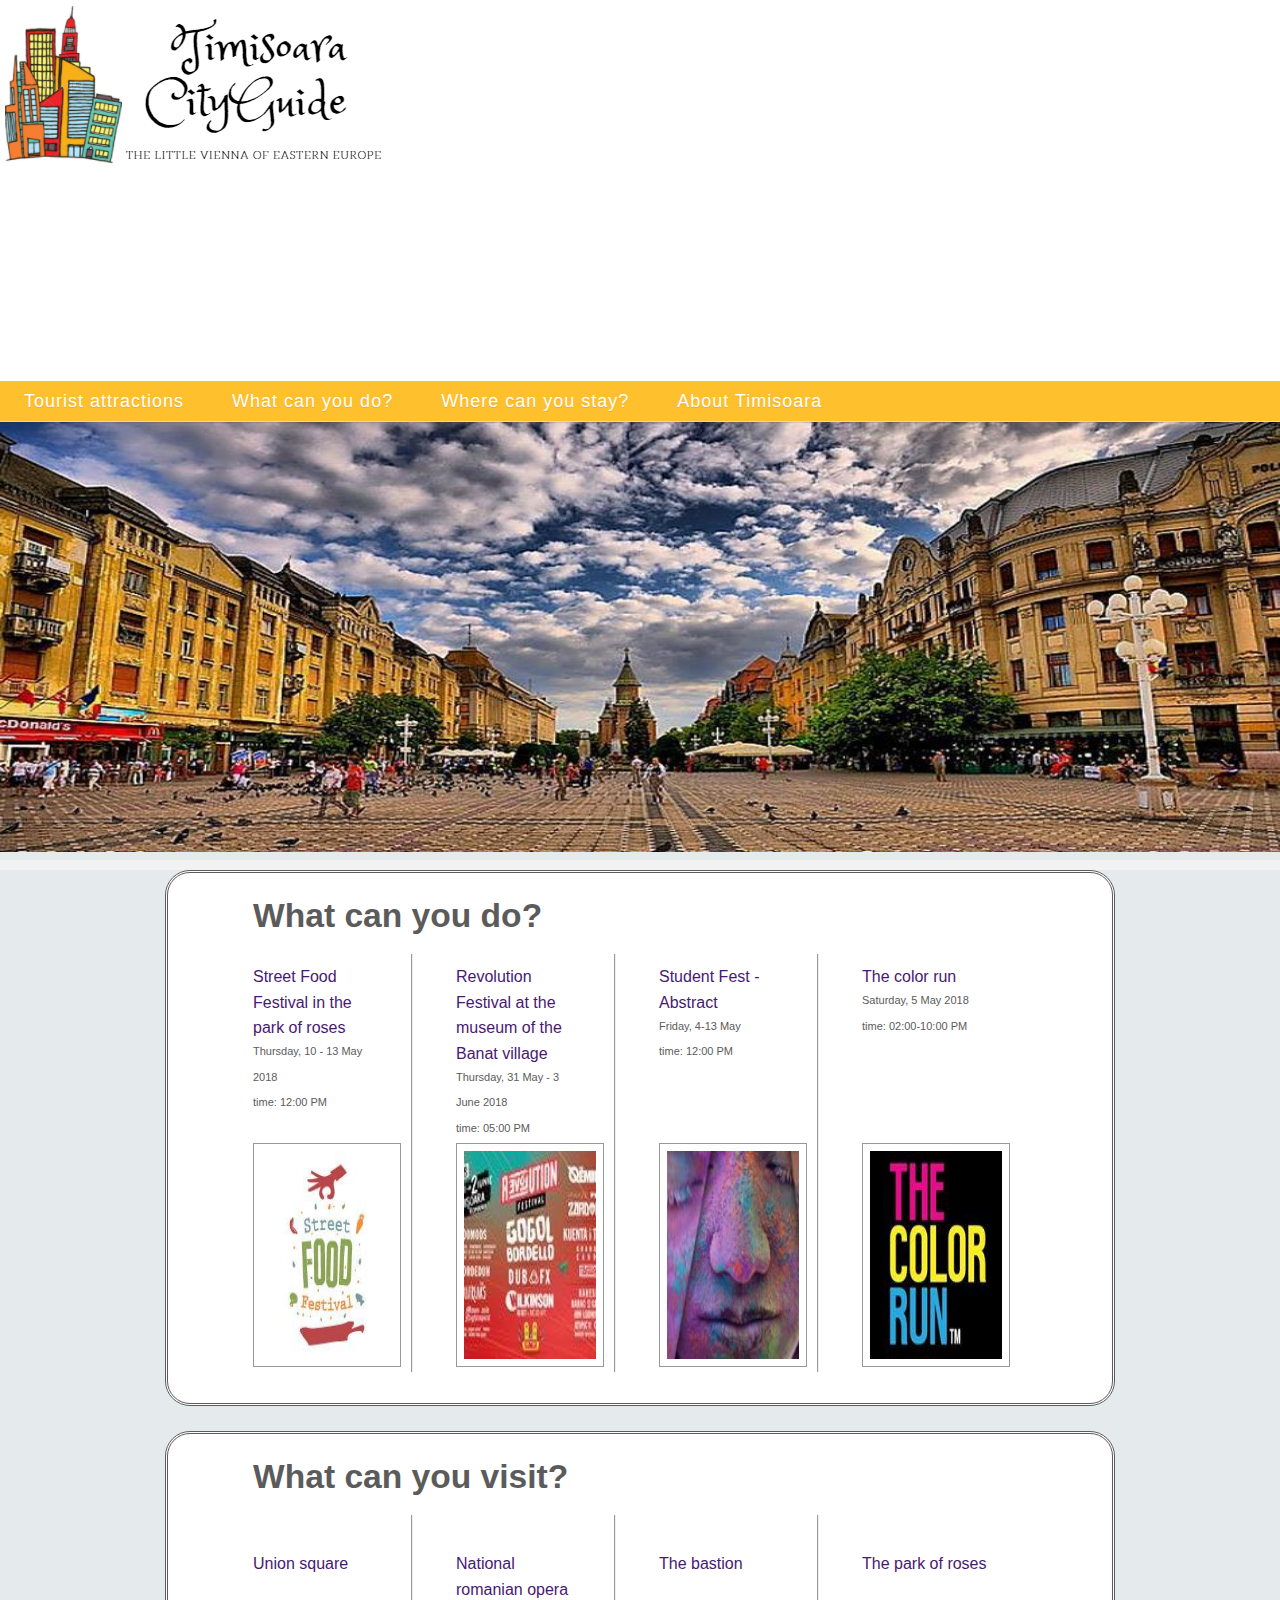
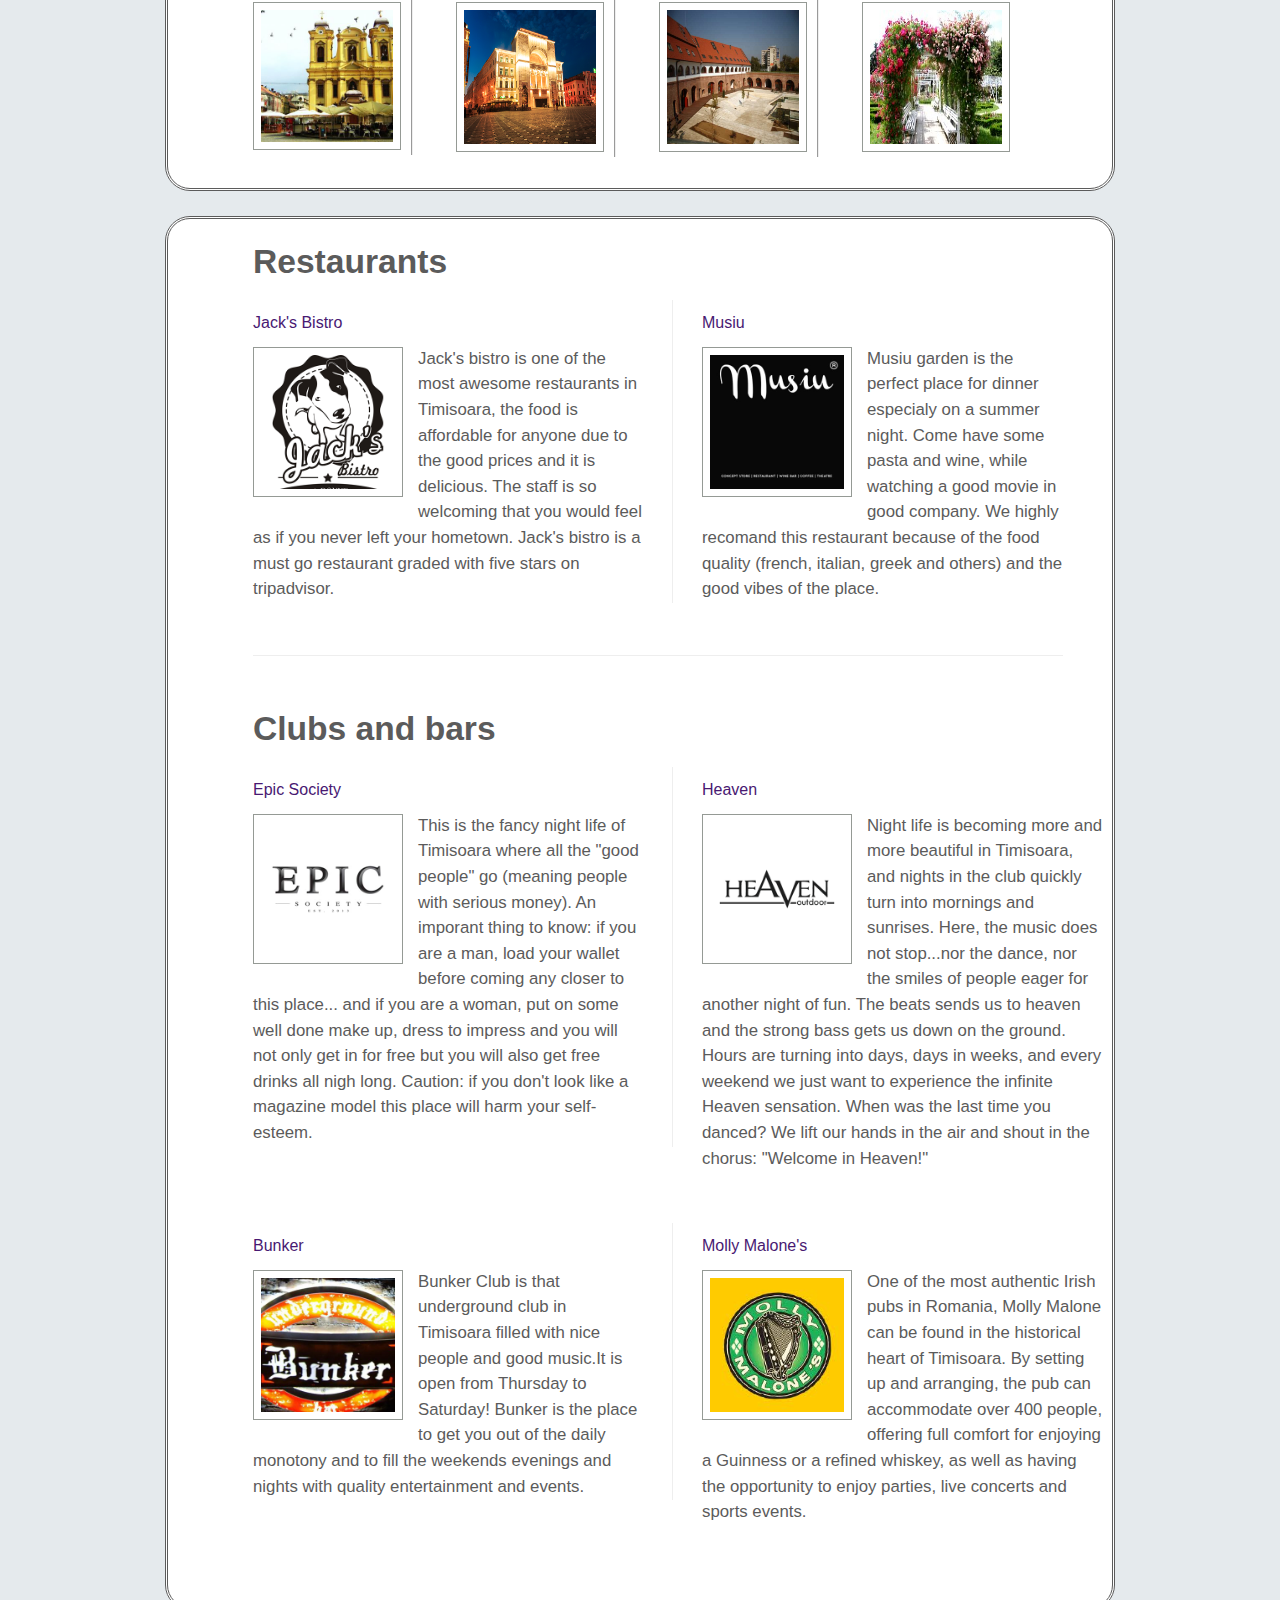
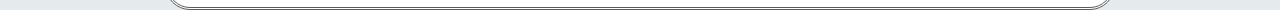
==== index.html @ 314704c6 "site" ====
<!DOCTYPE html PUBLIC "-//W3C//DTD HTML 4.01//EN"
"http://www.w3.org/TR/html4/strict.dtd">

<html xmlns="http://www.w3.org/1999/xhtml" lang="en">
	<head>
		<link href="home.css" rel="stylesheet" type="text/css">
		<meta http-equiv="Content-Type" content="text/html; charset=utf-8" />
		<title>Visit Timisoara</title>
		<meta name="author" content="user" />
		<script type="text/javascript">
imagini = new Array("img/T1.jpg","img/T2.jpg","img/T4.jpg","img/T5.jpg");
nr=0;
lung=imagini.length;
function goback()
{
    if ((document.images) && (nr > 0))
	{
		nr--;
		document.getElementById('imgs').src = imagini[nr];
		
    }
}
function gonext()
{
    if ((document.images) && (nr < (lung-1)))
	{
		nr++;   
		document.getElementById('imgs').src = imagini[nr];
		
		
    }
}

creste = true;
setInterval(function ()
{
	if(creste)
	{
		gonext();
		if(nr == lung - 1)
			creste = false;
	}
	else 
	{
		goback();
		if(nr==0)
			creste=true;
	}
},2000);



</script>
	</head>
	<body>
	<div id="ant">
	<a href="home.html"><img class="logo" src="logo.png" /></a>
	<iframe class="blank" src="https://www.meteoblue.com/en/weather/widget/daily/timi%c8%99oara_romania_665087?geoloc=fixed&days=4&tempunit=CELSIUS&windunit=KILOMETER_PER_HOUR&precipunit=MILLIMETER&coloured=coloured&pictoicon=0&maxtemperature=0&maxtemperature=1&mintemperature=0&mintemperature=1&windspeed=0&windgust=0&winddirection=0&uv=0&humidity=0&precipitation=0&precipitationprobability=0&spot=0&pressure=0&layout=light"  frameborder="0" scrolling="NO" allowtransparency="true" sandbox="allow-same-origin allow-scripts allow-popups allow-popups-to-escape-sandbox" style="width: 216px;height: 171px"></iframe></div>
	</div>
	<header>
	<nav >
		<ul>
			<li>
				<a href="">
					<div>
						Tourist attractions
					</div>
					</a><div>
					<ul>
						<li><a href="#">Best of Timisoara</a></li>
						<li><a href="biserici.html">Historical churches</a></li>
						<li><a href="muzee.html">Museums</a></li>
						<li><a href="#">Parks and GreenPlaces</a></li>
					</ul>
				</div>
			</li>
			<li>
				<a href="">
					<div>
						What can you do?
					</div>
				</a><div>
					<ul>
						<li><a href="#">Theater and opera</a></li>
						<li><a href="#">Art and culture</a></li>
						<li><a href="shopping.html">Shopping</a></li>
						<li><a href="#">Clubs and Bars</a></li>
						<li><a href="#">Restaurants and Pubs</a></li>
					</ul>
				</div>
			</li>
			<li>
				<a href="WhereCanYouStay.html">
					<div>
						Where can you stay?
					</div>
				</a>
			</li>
			<li>
				<a href="">
					<div>
						  About Timisoara
					</div>
				</a><div>
					<ul>
						<li><a href="TownHistory.html">Town's history</a></li>
						<li><a href="#">Local legents</a></li>
						<li><a href="#">Timisoara in photos</a></li>
						<li><a href="#">Presentation video</a></li>
					</ul>
				</div>
			</li>
		</ul>
		
	</nav>
	
</header>
<div class="slide">

<img src="img/T1.jpg" id="imgs"  width="100%" height="430" alt="t1" ></a>

</div>

<div class="fundal" >
<div id="container" >
	<div class="box_cnt">

<div class="box_top">
  <div class="box_footer">
		<h1 class="ce_poti_face">What can you do?</h1><br>
			<div class="eveniment spacer">
  				<h2 style="height:34px;">Street Food Festival in the park of roses </a></h2>
					<br><br><p class="date"><span></span>Thursday, 10 - 13 May 2018</p>
						<p class="date"><span>time: </span>12:00 PM</p> <br>
									<a href="https://www.facebook.com/events/568446680184819/"><img alt="Streetfood" src="img/sff.jpg" width="148" height="224" class="img"></a></p>
			</div>
			<div class="eveniment spacer">
  				<h2 style="height:34px;">Revolution Festival at <span>the museum of the Banat village</span></a></h2>
					<br><br><br><p class="date"><span></span>Thursday, 31 May - 3 June 2018</p>
						<p class="date"><span>time: </span>05:00 PM </p><p class="date"></p><p>
							<a href="https://www.facebook.com/revolutionfestivaltimisoara/"><img alt="Revolution" src="img/rev.jpg" width="148" height="224" class="img"></a></p>
			</div>
			<div class="eveniment spacer">
  				<h2 style="height:34px;">Student Fest - Abstract <span> </span></a></h2>
					<br><p class="date"><span></span>Friday, 4-13 May</p>
						<p class="date"><span>time: </span>12:00 PM</p><p class="date"></p><p> <br><br><br>
							<a href="https://www.facebook.com/events/1925106554486808/"><img alt="Studentfest" src="img/stud.jpg" width="148" height="224" class="img"></a></p>
			</div>
			<div class="eveniment">
  				<h2 style="height:34px;">The color run</h2>
					<p class="date"><span></span>Saturday, 5 May 2018</p>
						<p class="date"><span>time: </span>02:00-10:00 PM</p><p class="date"> </p><p> <br><br><br><br>
							<a href="https://www.facebook.com/groups/1038825619538958/"><img alt="ColorRun" src="img/color.jpg" height=224" width="148" height="224" class="img"></a></p>
			</div>
			<div class="clear"></div>
  </div>
</div>
</div><p>&nbsp;</p>


<div class="box_top">
  <div class="box_footer">
		<h1 class="obiective">What can you visit?</h1><br>
			<div class="eveniment spacer"><br>
  				<h2 style="height:34px;">Union square</h2>
  					<p><br><a href="https://www.google.ro/maps/place/Pia%C8%9Ba+Unirii,+Timi%C8%99oara/@45.7583935,21.2268513,17z/data=!3m1!4b1!4m5!3m4!1s0x47456781b7c76ba9:0xdf9cdca30597d91!8m2!3d45.7583935!4d21.22904"><img alt="Unirii" src="img/unirii.jpg" width="148" class="img"></a></p>
			</div>
			<div class="eveniment spacer"><br>
 				 <h2 style="height:34px;">National romanian opera</h2>
  					<p><br><a href="https://www.google.ro/maps/place/Opera+Na%C8%9Bional%C4%83+Rom%C3%A2n%C4%83/@45.7540588,21.2236685,17z/data=!3m1!4b1!4m5!3m4!1s0x47455d7f949f9417:0xdff8464b2216e182!8m2!3d45.7540588!4d21.2258572"><img alt="Opera" src="img/opera.png" width="148" height="150" class="img" href=""></a></p>
			</div>
			<div class="eveniment spacer"><br>
  				<h2 style="height:34px;">The bastion</h2>
  					<p><br><a href="https://www.google.ro/maps/place/Bastion/@45.75772,21.2309713,17z/data=!3m1!4b1!4m5!3m4!1s0x4745677f180cafef:0x7ef840611d3e2982!8m2!3d45.75772!4d21.23316"><img alt="Bastion" src="img/bastion.jpg" width="148" height="150" class="img"><a></p>
			</div>
			<div class="eveniment"><br>
  				<h2 style="height:34px;">The park of roses</h2>
  					<p><br><a href="https://www.google.ro/maps/place/Roses+Park/@45.7500944,21.2294939,17z/data=!3m1!4b1!4m5!3m4!1s0x47455d81525cb4d5:0xd8179b2d28e5587b!8m2!3d45.7500944!4d21.2316826"><img alt="Rozelor" src="img/rozelor.jpg" width="148" height="150" class="img"><a></p>
			</div>
<div class="clear"></div>
</div>
</div>
<p>&nbsp;</p>

<div class="box_cnt">
	<div class="box_top">
		<div class="box_footer">
			<h1 class="obiective">Restaurants</h1><br>
			<div class="org">
				<div class="cazare spacer">
  					<h2>Jack's Bistro</h2>
 						 <a title="Jacks"><img alt="Jacks" src="img/jacks.png";width=150&amp;height=150" width="150" class="img"></a>
 							Jack's bistro is one of the most awesome restaurants in Timisoara, 
 							the food is affordable for anyone due to the good prices and
 							it is delicious. The staff is so welcoming that you would feel 
 							as if you never left your hometown. Jack's bistro is a must go restaurant
 							graded with five stars on tripadvisor.
  						<div class="clear"></div></div>
  
  					<div class="eveniment_spacer" align="top" border>
 					 <h2>Musiu</h2>
  						<a title="Musiu"><img alt="Musiu" src="img/musiu.jpg";width=15 &amp;height=150" width="150" class="img"></a>
							Musiu garden is the perfect place for dinner especialy on a summer night. Come have some pasta and wine, while watching a good
							movie in good company. We highly recomand this restaurant 
							because of the food quality (french, italian, greek and others) and the good vibes of the place.
							
  						</div><div class="clear"></div><br><br></div>
  							<div class="spacer_large"></div>
  							
  							<div class="eveniment_spacer">
  							<h1 class="obiective">Clubs and bars</h1><br>
  					  <div class="cazare spacer">
  					<h2>Epic Society</h2>
 						 <a title="Epic"><img alt="Epic" src="img/epic.jpg";width=150&amp;height=150" width="150" class="img"></a>
 							This is the fancy night life of Timisoara where all the "good people" go (meaning people with serious money). An imporant thing to know: 
 							if you are a man, load your wallet before coming any closer to this place... and if you are a woman, put on some well done make up,
 							dress to impress and you will not only get in for free but you will also get free drinks all nigh long. Caution: if you don't look like a 
 							magazine model this place will harm your self-esteem.
  						<div class="clear"></div></div>
  						
  						<div class="eveniment_spacer">
  					 <h2>Heaven</h2>
  						<a title="Heaven"><img alt="Heaven" src="img/heaven.png";width=15&amp;height=150" width="150" class="img"></a>
							Night life is becoming more and more beautiful in Timisoara, 
							and nights in the club quickly turn into mornings and sunrises. 
							Here, the music does not stop...nor the dance, nor the smiles of people eager for another night of fun.
							The beats sends us to heaven and the strong bass gets us down on the ground. 
							Hours are turning into days, days in weeks, and every weekend we just want to experience the infinite Heaven sensation. 
							When was the last time you danced?  We lift our hands in the air and shout in the chorus:
							 "Welcome in Heaven!"
  						</div><div class="clear"><br><br></div>
  						
  						  <div class="cazare spacer">
  					<h2>Bunker</h2>
 						 <a title="Bunker"><img alt="Bunker" src="img/bunker.jpg";width=150&amp;height=150" width="150" class="img"></a>
 							Bunker Club is that underground club in Timisoara filled with nice people and good music.It is open from Thursday to
							Saturday! Bunker is the place to get you out of the daily monotony and to fill the weekends evenings and 
							nights with quality entertainment and events.
  						<div class="clear"></div></div>
  						
  						<div class="eveniment_spacer">
  					 <h2>Molly Malone's</h2>
  						<a title="Molly"><img alt="Molly" src="img/molly.jpg";width=15 &amp;height=150" width="150" class="img"></a>
							One of the most authentic Irish pubs in Romania, Molly Malone can be found in the historical heart of Timisoara.
							By setting up and arranging, the pub can accommodate over 400 people, offering full comfort for enjoying a Guinness 
							or a refined whiskey, as well as having the opportunity to enjoy parties, live concerts and sports events.
  						</div><div class="clear"><br><br></div>
   </div>
 </div>
 </div> 
</body>
</html>
---- home.css ----
body { 
	background: #f2f2f2;
	color: #5b5b5b;
	-webkit-font-smoothing: antialiased;
	font-family: 'Helvetica Neue', Helvetica, Arial, sans-serif;
	font-size: 1.05em;
	font-weight: 400;
	height: auto !important;
	height: 100%;
	line-height: 1.6rem;
	min-height: 100%;
}
#ant{
	background-color: white;
}


.slide
{
	background-color:#E5EAED;
	display:block;
	margin-top:0;
	margin-left:0px;
	margin-right:0px;
	margin-top:0;
	
	
}
#ant img.blank{
  height: 200px;
  margin-left:100px;
  width: 350px;
  margin-top: 0px;
  margin-bottom: 50px;
}
#ant iframe.blank{
	margin-top:20px;
	margin-left:882px;
	width: 2px;
	size: 1px;
}
* {
	margin: 0;
	padding: 0;
	outline: none;
	-webkit-box-sizing: border-box;
	-moz-box-sizing: border-box;
	box-sizing: border-box;
}

*:after, *:before {
	 -webkit-box-sizing: border-box;
	 -moz-box-sizing: border-box;
	 box-sizing: border-box;
	 }
	 
article,aside,details,figcaption,figure,footer,header,hgroup,nav,section {  
	display: block;
	}
html {
	font-size: 100%;
	height: auto !important;
	height: 100%;
	-webkit-text-size-adjust: 100%;
	-ms-text-size-adjust: 100%;
}
.clear {
	display: block;	
	}
.clear::after {
	clear: both;
	content: ".";
	display: block;
	height: 1px;
	visibility: hidden;
}


/*NAV*/
	header {
		border-bottom: 1px solid rgba(0,0,0,.1);
		box-shadow: 0 1px 1px 0 rgba(0,0,0,.1);
		display: block;
		position:relative;
		width: 100%;
		z-index: 1000;
	}
	
	header > nav > ul {
		display: flex;
		flex-wrap: wrap;
		justify-content: flex-start;
		list-style: none;
		margin-bottom: 0;
		padding: 0;
		background-color:#FFC02E;
	}
	
		header > nav > ul > li {
			flex: 0 1 auto;
			margin: 0;
			padding: 0;
			position: relative;
			transition: all linear 0.2s;	
		}
		
			header > nav > ul > li:hover {
				background-color: #E5AB25;
			}
			
			header > nav > ul > li a + div {
				background: linear-gradient(to bottom,rgba(58,162,173,1) 0,rgba(62,188,207,0.96) 100%);;
				border-radius: 0 0 2px 2px;
				box-shadow: 0 3px 1px rgba(0,0,0,.05);
				display: none;
				font-size: 0.875em;
				position: absolute;
				width: 209px;
			}
			
				header > nav > ul > li:hover a + div {
					display: block;
					background-color: #E5AB25;
				}
				
				header > nav > ul > li a + div > ul {
					list-style-type: none;	
				}
				
					header > nav > ul > li a + div > ul > li {
						margin: 0;
						padding: 0;
					}
					
						header > nav > ul > li a + div > ul > li > a {
							color: rgba(255,255,255,.9);
							display: block;	
							font-size: 0.875em;
							letter-spacing: 1.5px;
							padding: .25rem 1.5rem;
							text-decoration: none;
							text-transform: uppercase;
							background-color: #E5AB25;
						}
						
							header > nav > ul > li a + div > ul > li:hover > a {
								background-color: #B5871D;	
							}
	
			header > nav > ul > li > a {
				align-items: flex-start;
				color: white;
				display: flex;
				font:"Script MT Bold";
				font-size: 358px;
				font-weight: 200;
				letter-spacing: 1px;
				max-width: 12px;
				padding: 1rem 1.5rem;
				text-decoration: none;
				text-shadow: 0 1px 1px rgba(0,0,0,.1);
				transition: all linear 0.1s;
			}
			

@media (min-width: 700px) {
  header > nav > ul > li > a {
    max-width: 560px;
    font-size: 18px;
	line-height: 0.5rem;
  }
}
.fundal{
	background-size:cover;
	background-position:center;
	background-color:#E5EAED;
	/*background-image:url("img/backgrhome.png");*/
	background-repeat:no-repeat;
}
#container{
	width:950px;
	margin:10px auto 0 auto;
	
	
}
#container .box_top{
	background-color: white;
	background-position:top;
	background-repeat:no-repeat;
	border-radius: 25px;
    border: 1px medium ;
    border-style:double
    
}
#container .box_cnt{
	background-image:url(../images/box_cnt.gif);
}
#container .box_footer{
	width:900px;
	padding:30px 25px;
	background-image:url(../images/box_bott.gif);
	background-position:bottom;
	background-repeat:no-repeat;
	margin-left:60px;
}
#container .box_footer ol{
	margin:0 0 0 25px;
}
#container .spacer_large{
	width:919px;
	
	background-position:center;
	background-repeat:no-repeat;
	padding:30px 0;
}
#container .img{
	border:solid #959a95 1px;
	padding:7px;
	margin:1px 15px 5px 0;
	float:left;
}

#container .info_locatie{
	width:600px;
	min-height:240px;
	margin:0 auto 0 auto;
	padding:0 0 10px 0;
	font-size:12px;
	color:#505052;
	border:solid #B8B8BC 1px;
}
#container .info_locatie a{
	color:#505052;
}
#container .info_locatie .top{
	padding:15px;
	margin:8px;
	border-bottom:1px solid #B8B8BC;
	color:#481972 !important;
}
#container .info_locatie .top a{
	color:#481972 !important;
}
#container .info_locatie .content_out{
	float:left;
	padding:5px 10px 0 11px;
	width:579px;
}
#container .info_locatie .content{
	/*height:434px;*/
	overflow:hidden;
	float:left;
	text-align:justify;
}
#container .info_locatie .content .opt{
	width:100px;
	padding:10px 0 10px 0;
	float:left;
	text-align:center;
	height:70px;
}
#container .info_locatie .navig{
	text-align:right;
	width:280px;
	padding:10px 10px 0 0;
}
.restaurant {
    background-image: url(../images/restaurant_1.jpg);
    background-position: top left;
    background-repeat: no-repeat;
    padding: 0 0 10px 40px !important;
    color: #ea7100;
}
.club {
    background-image: url(../images/club_1.jpg);
    background-position: top left;
    background-repeat: no-repeat;
    padding: 0 0 10px 40px !important;
    color: #0b7408;
}
#container .info_locatie .image{
	padding:5px 0 0 0;
	width:286px;
	overflow:hidden;
}
#container .info_locatie .image img{
	border:solid #959a95 1px;
	padding:2px;
	margin:10px 0 0 0;
}

#container .eveniment{
	width:160px;
	float:left;
}
#container .eveniment .date{
	font-size:11px;
	color:#5b5b5b;
}
#container .spacer.eveniment{
	background-image:url(../images/line.jpg);
	background-position:center right;
	background-repeat:no-repeat;
	padding:0 43px 0 0;
	margin:0 43px 0 0;
	border-right: 2px groove;
	bord
}
.obiective a, .ce_poti_face a{
	color:#ea7100;
	text-decoration:none;
	margin-bottom: 99%;
}
#container h2{
	font-size:16px;
	color:#481972;
	font-weight:normal;
	padding:10px 0 10px 0;
}
#container h2 a{
	color:#481972;
	text-decoration:none;
}
#container .spacer.cazare{
	background-image:url(../images/line_2.jpg);
	background-position:center right;
	background-repeat:no-repeat;
	padding:0 29px 0 0;
	margin:0 29px 0 0;
	min-height:183px;
}

#container .spacer_large {
    width: 919px;
    background-image: url(../images/splitter.jpg);
    background-position: center;
    background-repeat: no-repeat;
    padding: 30px 0;
}

#container .cazarea {
    width: 420px;
    float: right;
    
    color: #5b5b5b;
    margin-top: 1px;
}
#container .spacer.cazare {
    background-position:right;
    background-repeat: no-repeat;
    padding: 0 29px 0 0;
    margin: 0 29px 0 0;
    min-height: 183px;
    width: 420px;
    float: left;
    color: #5b5b5b;
    border-right: 1px groove;
}
#container .org{
	border-bottom: 1px groove;
	margin-right: 40px;
	color: #5b5b5b;
}
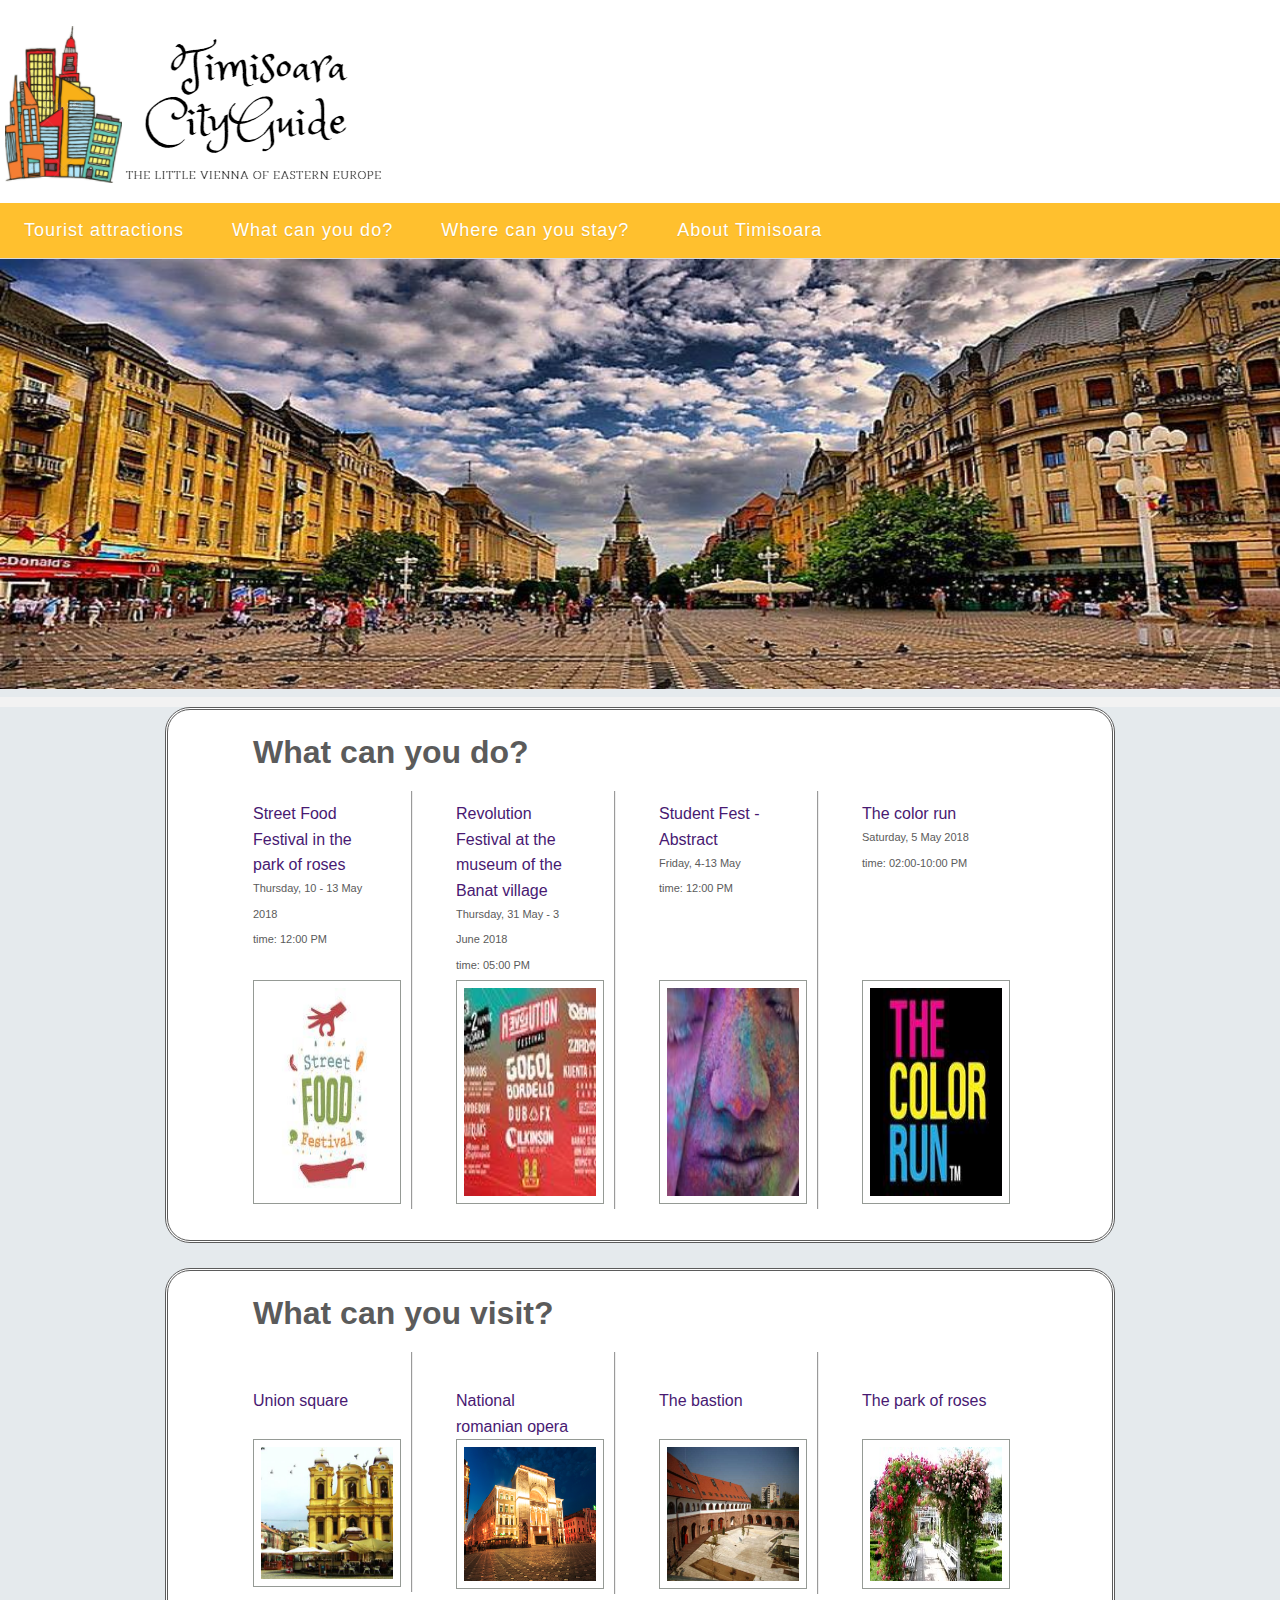
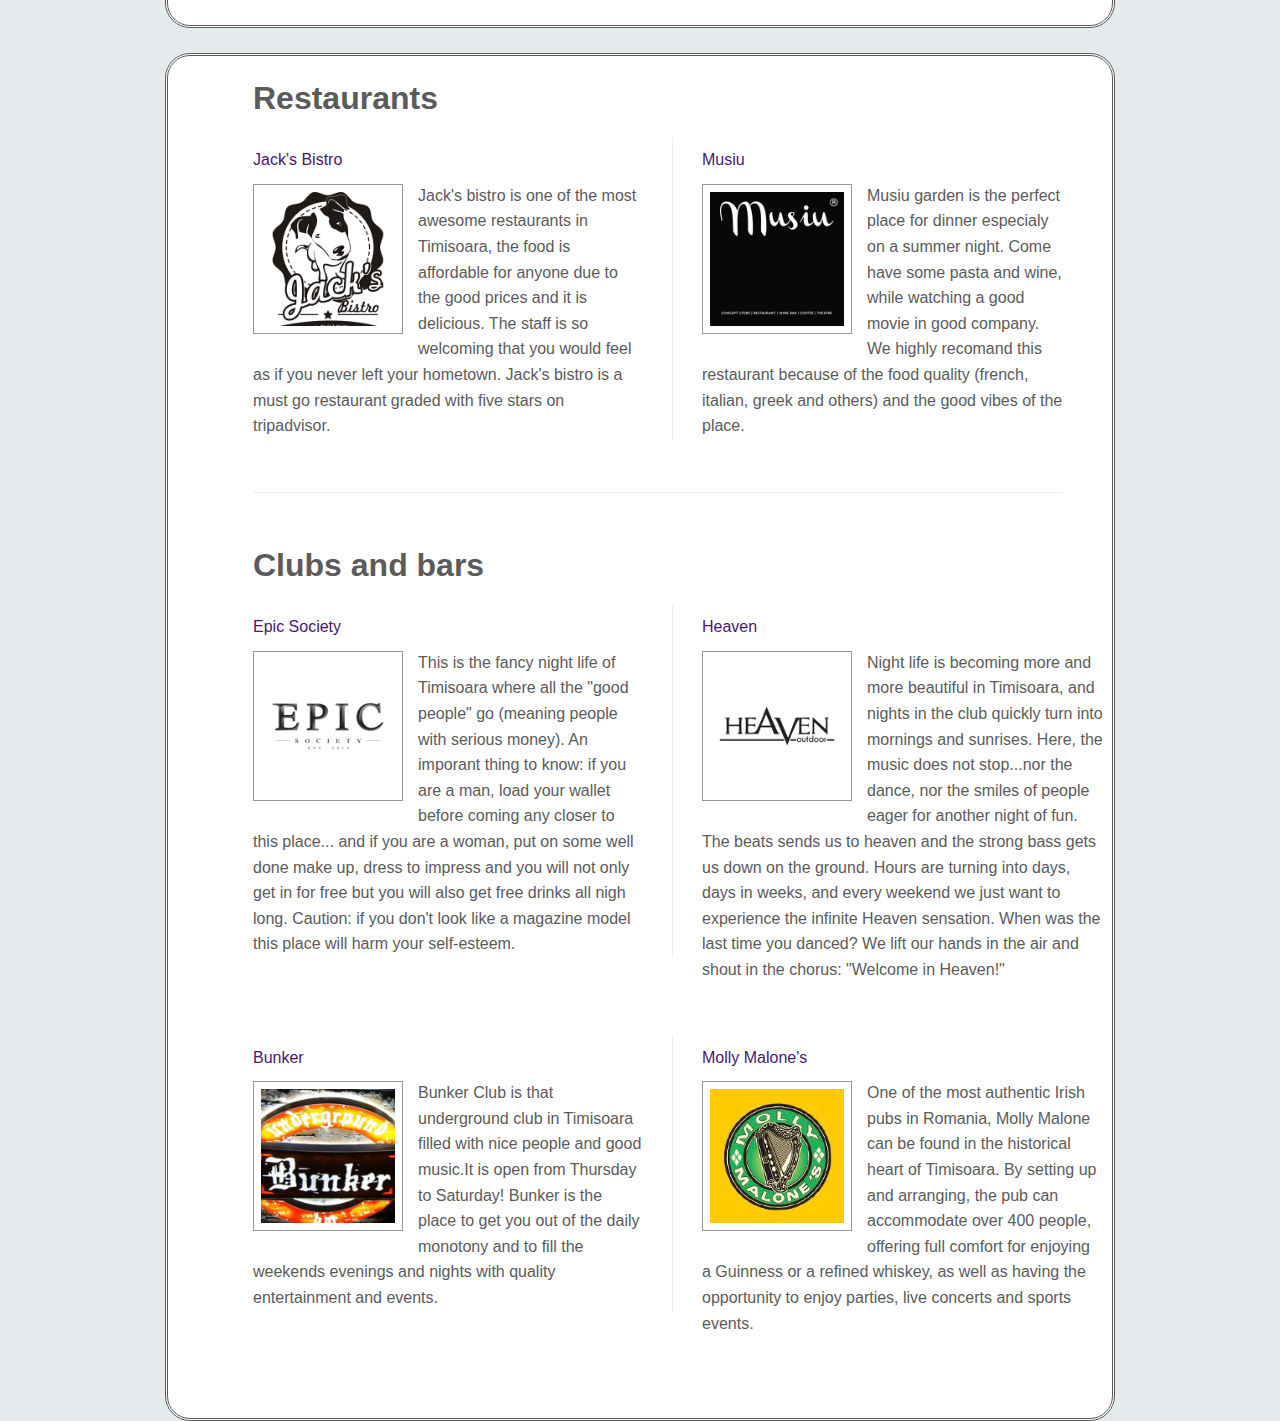
==== commit c782a68b: "site22" ====
--- a/index.html
+++ b/index.html
@@ -57,56 +57,45 @@
 	<a href="home.html"><img class="logo" src="logo.png" /></a>
 	<iframe class="blank" src="https://www.meteoblue.com/en/weather/widget/daily/timi%c8%99oara_romania_665087?geoloc=fixed&days=4&tempunit=CELSIUS&windunit=KILOMETER_PER_HOUR&precipunit=MILLIMETER&coloured=coloured&pictoicon=0&maxtemperature=0&maxtemperature=1&mintemperature=0&mintemperature=1&windspeed=0&windgust=0&winddirection=0&uv=0&humidity=0&precipitation=0&precipitationprobability=0&spot=0&pressure=0&layout=light"  frameborder="0" scrolling="NO" allowtransparency="true" sandbox="allow-same-origin allow-scripts allow-popups allow-popups-to-escape-sandbox" style="width: 216px;height: 171px"></iframe></div>
 	</div>
-	<header>
+		<header>
 	<nav >
 		<ul>
 			<li>
 				<a href="">
+						Tourist attractions
+					</a>
 					<div>
-						Tourist attractions
+						<ul>
+							<li><a href="biserici.html">Historical churches</a></li>
+							<li><a href="muzee.html">Museums</a></li>
+						</ul>
 					</div>
-					</a><div>
+			</li>
+			<li>
+				<a href="">
+					
+						What can you do?
+				</a>
+				<div>
 					<ul>
-						<li><a href="#">Best of Timisoara</a></li>
-						<li><a href="biserici.html">Historical churches</a></li>
-						<li><a href="muzee.html">Museums</a></li>
-						<li><a href="#">Parks and GreenPlaces</a></li>
+						<li><a href="shopping.html">Shopping</a></li>
+						<li><a href="clubs.html">Popular clubs</a></li>
+						<li><a href="restaurantsPubs.html">Restaurants and Pubs</a></li>
 					</ul>
 				</div>
 			</li>
 			<li>
+				<a href="WhereCanYouStay.html">
+						Where can you stay?
+				</a>
+			</li>
+			<li>
 				<a href="">
-					<div>
-						What can you do?
-					</div>
-				</a><div>
-					<ul>
-						<li><a href="#">Theater and opera</a></li>
-						<li><a href="#">Art and culture</a></li>
-						<li><a href="shopping.html">Shopping</a></li>
-						<li><a href="#">Clubs and Bars</a></li>
-						<li><a href="#">Restaurants and Pubs</a></li>
-					</ul>
-				</div>
-			</li>
-			<li>
-				<a href="WhereCanYouStay.html">
-					<div>
-						Where can you stay?
-					</div>
+						  About Timisoara
 				</a>
-			</li>
-			<li>
-				<a href="">
-					<div>
-						  About Timisoara
-					</div>
-				</a><div>
+				<div>
 					<ul>
 						<li><a href="TownHistory.html">Town's history</a></li>
-						<li><a href="#">Local legents</a></li>
-						<li><a href="#">Timisoara in photos</a></li>
-						<li><a href="#">Presentation video</a></li>
 					</ul>
 				</div>
 			</li>
@@ -248,5 +237,6 @@
    </div>
  </div>
  </div> 
+ </div>
 </body>
 </html>--- a/home.css
+++ b/home.css
@@ -3,15 +3,24 @@
 	color: #5b5b5b;
 	-webkit-font-smoothing: antialiased;
 	font-family: 'Helvetica Neue', Helvetica, Arial, sans-serif;
-	font-size: 1.05em;
+	/* font-size: 1.05em; */
 	font-weight: 400;
-	height: auto !important;
-	height: 100%;
+	/* height: auto !important; */
+	/* height: 100%; */
 	line-height: 1.6rem;
 	min-height: 100%;
+	
+	/* !! next line */
+	min-width: 800px;
 }
 #ant{
 	background-color: white;
+	/* !! next 2 lines */
+	width: 100%;
+	padding-top:20px;
+	display: flex;
+	overflow: auto
+	
 }
 
 
@@ -27,17 +36,18 @@
 	
 }
 #ant img.blank{
-  height: 200px;
-  margin-left:100px;
-  width: 350px;
-  margin-top: 0px;
-  margin-bottom: 50px;
+  /* height: 200px; */
+  /* margin-left:100px; */
+  /* width: 350px; */
+  /* margin-top: 0px; */
+  /* margin-bottom: 50px; */
 }
 #ant iframe.blank{
-	margin-top:20px;
-	margin-left:882px;
-	width: 2px;
-	size: 1px;
+	/* !! next line */
+	margin-left: auto;
+	/* margin-left:882px; */
+	/* width: 2px; */
+	/* size: 1px; */
 }
 * {
 	margin: 0;
@@ -80,16 +90,24 @@
 	header {
 		border-bottom: 1px solid rgba(0,0,0,.1);
 		box-shadow: 0 1px 1px 0 rgba(0,0,0,.1);
-		display: block;
-		position:relative;
-		width: 100%;
+		/* display: block; */
+		/* position:relative; */
+		/* width: 100%; */
 		z-index: 1000;
 	}
+
+	/* !! whole block */
+	nav {
+		min-width: 800px;
+	}
 	
 	header > nav > ul {
+		min-width: 800px;
+		
 		display: flex;
-		flex-wrap: wrap;
-		justify-content: flex-start;
+		/* flex-wrap: wrap; */
+		/* justify-content: flex-start; */
+		
 		list-style: none;
 		margin-bottom: 0;
 		padding: 0;
@@ -97,10 +115,14 @@
 	}
 	
 		header > nav > ul > li {
-			flex: 0 1 auto;
-			margin: 0;
-			padding: 0;
-			position: relative;
+			/* flex: 0 1 auto; */
+			/* margin: 0;
+			padding: 0; */
+			/* position: relative; */
+			/* !! next 2 lines */
+			padding-top: 15px;
+			padding-bottom: 15px;
+
 			transition: all linear 0.2s;	
 		}
 		
@@ -135,7 +157,7 @@
 						header > nav > ul > li a + div > ul > li > a {
 							color: rgba(255,255,255,.9);
 							display: block;	
-							font-size: 0.875em;
+							/* font-size: 0.875em; */
 							letter-spacing: 1.5px;
 							padding: .25rem 1.5rem;
 							text-decoration: none;
@@ -148,15 +170,17 @@
 							}
 	
 			header > nav > ul > li > a {
-				align-items: flex-start;
+				/* align-items: flex-start; */
+				/* todo: aici */
 				color: white;
-				display: flex;
+				display: inline;
 				font:"Script MT Bold";
-				font-size: 358px;
+				/* font-size: 358px; */
 				font-weight: 200;
 				letter-spacing: 1px;
 				max-width: 12px;
-				padding: 1rem 1.5rem;
+				padding: 2rem 1.5rem;
+				/* padding-bottom: 10px; */
 				text-decoration: none;
 				text-shadow: 0 1px 1px rgba(0,0,0,.1);
 				transition: all linear 0.1s;
